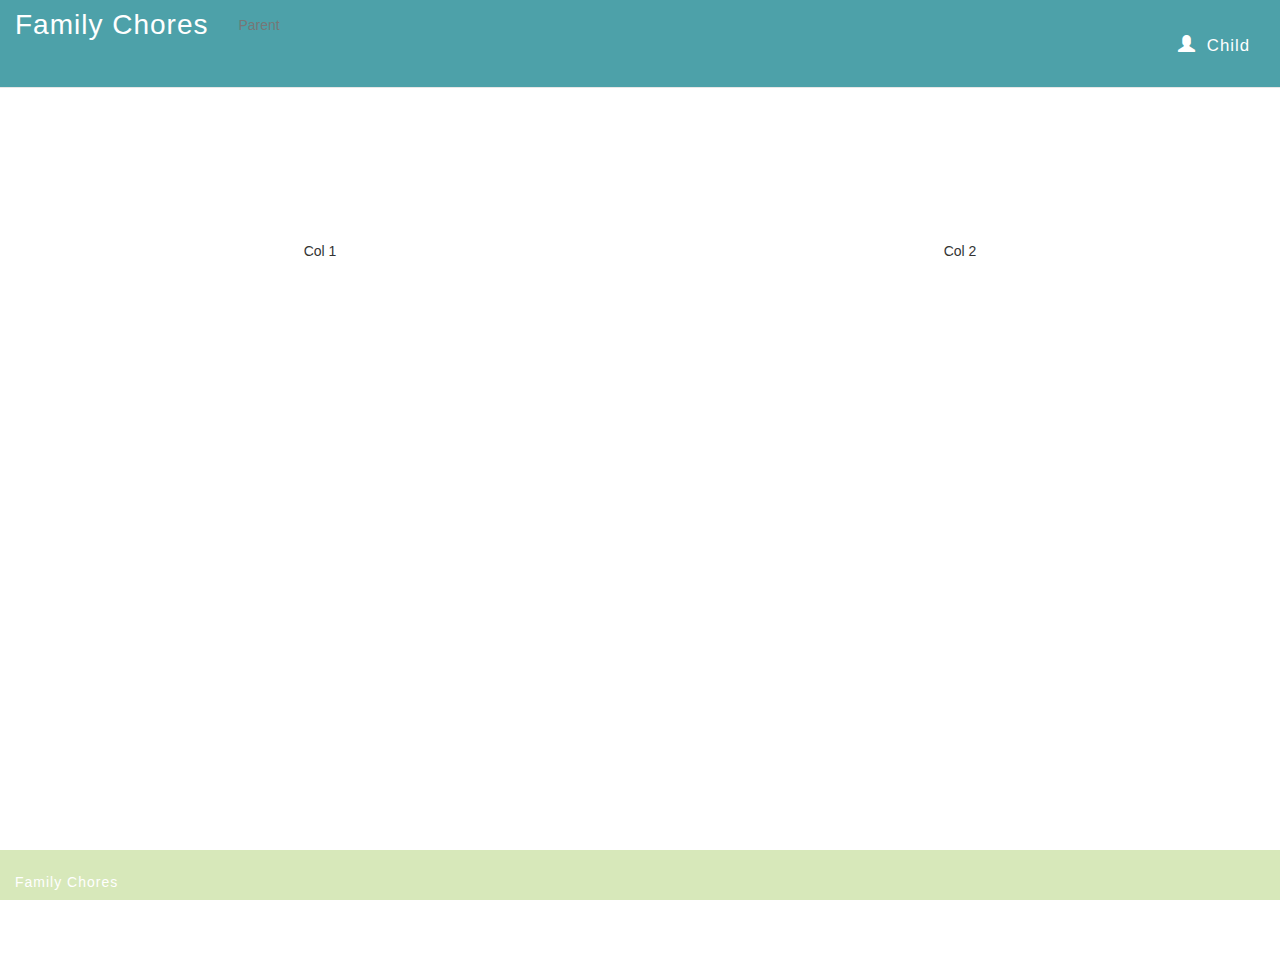
==== childview.html @ 4132a0e5 "Put in footer and prepared layout" ====
<!DOCTYPE html>
<html lang="en">
<head>
  <title>Family Chores</title>
  <meta charset="utf-8">
  <meta name="viewport" content="width=device-width, initial-scale=1">
  <link rel="stylesheet" href="https://maxcdn.bootstrapcdn.com/bootstrap/3.4.1/css/bootstrap.min.css">
  <script src="https://ajax.googleapis.com/ajax/libs/jquery/3.6.0/jquery.min.js"></script>
  <script src="https://maxcdn.bootstrapcdn.com/bootstrap/3.4.1/js/bootstrap.min.js"></script>

  <link rel="stylesheet" href="css/site.css">
  <link rel="stylesheet" href="css/normalize.css">
</head>

<body class="bodyFlex">

  <!-- Nav -->
  <nav class="navbar navbar-default navbar-static-top">
    <span class="navbar-brand navbar-custom ">Family Chores</span>
    
    <div class="container-fluid">  
      <div class="navbar-header">
        <button
          type="button"
          class="navbar-toggle"
          data-toggle="collapse"
          data-target="#myNavbar"
        >
          <span class="icon-bar"></span>
          <span class="icon-bar"></span>
          <span class="icon-bar"></span>
        </button>
      </div>

      <div class="collapse navbar-collapse back-color-nav" id="myNavbar">
        <ul class="nav navbar-nav">
          <li><a class="color-white" href="#">Parent</a></li>
        </ul>
        <ul class="nav navbar-nav navbar-right">
          <li>
            <a href="#"
              ><span class="glyphicon glyphicon-user"></span> Child</a
            >
          </li>
        </ul>
      </div>

    </div>
  </nav>


  <!-- Content -->
  <div class="box">
    <div class="container-fluid text-center">
      <div class="row content">

        <!-- Col 1 -->
        <div class="col-sm-6">
          Col 1
        </div>

        <!-- Col 2 -->
        <div class="col-sm-6">
          Col 2
        </div>

      </div>
    </div>
  </div>

    <!-- Footer -->
    <footer class="container-fluid fullWidth footer fixed-bottom">
      <h5>Family Chores</h5>
      <p>
        Family Chores is a tool that helps families manage and communicate
        chores in a fun way.
      </p>
      <div class="line">
        <span class="glyphicon glyphicon-envelope"></span>
        <p>XXX@familychores.com</p>
      </div>
    </footer>

<script src="js/main.js"></script>
</body>
</html>
---- css/site.css ----
/* Vairables for colors in site */
    :root {
      --navColor: #4DA1A9;
      --footerColor: #D7E8BA;
      --titleColor: #FFA630;
    }

    .bodyFlex{
      min-height: 100%;
      width: 100%;
      display: flex;
      flex-direction: column;
      justify-content: space-between;
    }
    
    /* Remove the navbar's default margin-bottom and rounded borders */ 
    .navbar {
      margin-bottom: 0;
      border-radius: 0;
      background-color: var(--navColor); 
    }
    
    /* Set height of the grid so .sidenav can be 100% (adjust as needed) */
    .row.content {height: 450px;}
    
    /* Set gray background color and 100% height */
    .sidenav {
      padding-top: 20px;
      background-color: #f1f1f1;
      height: 100%;
    }
    
    /* Set black background color, white text and some padding */
    footer {
      background-color: var(--footerColor);
      color: white;
      padding: 15px;
    }
    
    .modal-header {
      background-color: #555 !important;
      color: white  !important;
      padding: 15px;
    }

    /* On small screens, set height to 'auto' for sidenav and grid */
    @media screen and (max-width: 767px) {
      .sidenav {
        height: auto;
        padding: 15px;
      }
      .row.content {height:auto;} 
    }



    /* Full-width input fields */
input[type=text], input[type=password] {
  width: 100%;
  padding: 12px 20px;
  margin: 8px 0;
  display: inline-block;
  border: 1px solid #ccc;
  box-sizing: border-box;
}

/* Set a style for all buttons */

.container {
  padding: 16px;
}

/* Modal Content/Box */
.modal-content {
  background-color: #fefefe;
  margin: 5% auto 15% auto; /* 5% from the top, 15% from the bottom and centered */
  border: 1px solid #888;
  width: 80%; /* Could be more or less, depending on screen size */
}

.close
{
  color: white  !important;
  opacity: 1;
}

html, body {
  height: 100%;
  margin: 0;  
}

h1, h2, h3, h4, h5, h6 {
  font-weight: 300;
  letter-spacing: 1px;
}

.container {
  min-height: 92%;
  padding: 0;
}

/* Navbar */ 

.navbar-brand {
  color: white !important; 
  font-weight: 300;
  letter-spacing: 1px;
  font-size: 2em; 
}

.navbar-right a{
  color: white !important; 
  font-weight: 300;
  letter-spacing: 1px;
  font-size: 1.2em; 
  margin: 15px; 
}

.navbar-right span {
  margin: 5px;
}

/* Introduction index.html */ 
.introduction{
  display: flex;
  flex-direction: column;
  align-items: center;
  padding: 10px;
}

.introduction p {
  font-size: 1.5em; 
  color: var(--titleColor); 
  font-weight: 300;
  margin-bottom: 50px; 
}

.introduction h2{
  font-size: 4em;
  font-weight: 400; 
  margin: 10px 0; 
}

.introduction p {
  font-size: 1.5em; 
  color: var(--titleColor); 
  font-weight: 300;
  margin-bottom: 50px; 
}

.introduction a {
}
.introduction a:first-of-type {
  background-color: var(--navColor); 
}

.introduction a:last-of-type {
  color: black; 
}

/* Form login */ 
.login_form {
  display: flex;
  flex-direction: column;
  align-items: center;
}

.login_form h2 {
  margin-bottom: 35px;
  margin-top: 0px;;
}

form {
  min-width: 25%;
  max-width: 300px;
}

#floatingInput {
  margin: 0; 
  border-left: none; 
}

#floatingPassword {
  margin: 0; 
  border-left: none; 
}

.input-group {
  margin: 20px 0; 
}

.input-group-addon {
  background-color: white; 
  color: var(--navColor) ;
}

.form_button {
  position: relative;
  top: 28%; 
  background-color: var(--navColor); 
  width: 25%; 
}

footer {
  height: 50px; 
  margin-top: -50px; 
}

/* Parent view */ 
.family_score_container {
  width: 100%; 
  display: flex;
  flex-direction: row;
  flex-wrap: wrap;
  justify-content: space-around;
}

.family_score_container h2 {
  text-align: left;
  color: var(--titleColor); 
  order: 1; 
  width: 100%
}

.family_score_container h3 {
  text-align: left;
  width: 50%; 
  order: 2; 
  align-self: flex-start;
}

.family_score_container button {
  text-align: right;
  width: 50%; 
  order: 2; 
  align-self: flex-end;
  margin-bottom: 10px; 
  color: black; 
}
.family_score_container ul {
  order: 3; 
  width: 100%; 
}

.family_score_list li {
  background-color: var(--footerColor);
  margin: 10px 0; 
  min-height: 50px;
  text-align: left;
  color: black; 
  font-size: 1.2em; 
}

#goalModal .modal-header{
  background-color: var(--navColor) !important; 
}

#goalModal .modal-body label{
  text-align: left;
  width: 100%; 
  font-size: 1.2em; 
  letter-spacing: 1px;
  font-weight: 300;
  margin: 10px 0; 
}


/* Make the button round **/
.roundButton{
  border-radius: 30px;
}

/* Set full width **/
.fullWidth{
  width: 100%;
  margin-top: 5px;
}

.choresTableHeader
{
  background-color: var(--footerColor);
}

.leftAlign
{
  text-align: left;
}


/* To Accept List*/
.toAcceptContainer {
  width: 100%; 
  display: flex;
  flex-direction: column;
  align-items: flex-start;
  justify-content: space-around;
}

.toAcceptContainer li {
  background-color: var(--footerColor);
  margin: 10px 0; 
  min-height: 50px;
  text-align: left;
  color: black; 
  font-size: 1.2em; 

  list-style-type: none;
  
  display: flex;
  flex-direction: column;
  align-items: flex-start;
  justify-content: space-between;

  border-radius: 5px;
  padding: 10px;
}

.toAcceptContainer ul {
  padding: 0;
  width: 100%; 
}

.acceptIcons{
  width: 50%;
  display: flex;
  flex-direction: row;
  align-items: center;
  justify-content: flex-end;
}

.dot{
  height: 30px;
  width: 30px;
  background-color: white;
  border-radius: 50%;
  margin-right: 15px;

  display: flex;
  flex-direction: row;
  align-items: center;
  justify-content: center;

  color: var(--navColor);
  cursor: pointer;
}

.iconButton, .iconButton:hover, .iconButton:active, .iconButton:visited {
  background: var(--footerColor) !important;
  color: black !important;
  border: none !important;
  -webkit-box-shadow: none;
  box-shadow: none
}

.listItemRow{
  width: 100%;
  display: flex;
  flex-direction: row;
  align-items: center;
  justify-content: space-between;
}

.listItemContent{
  background: white;
  width: 100%;
  border-radius: 5px;
  padding: 5px;
  margin-top: 5px;
}
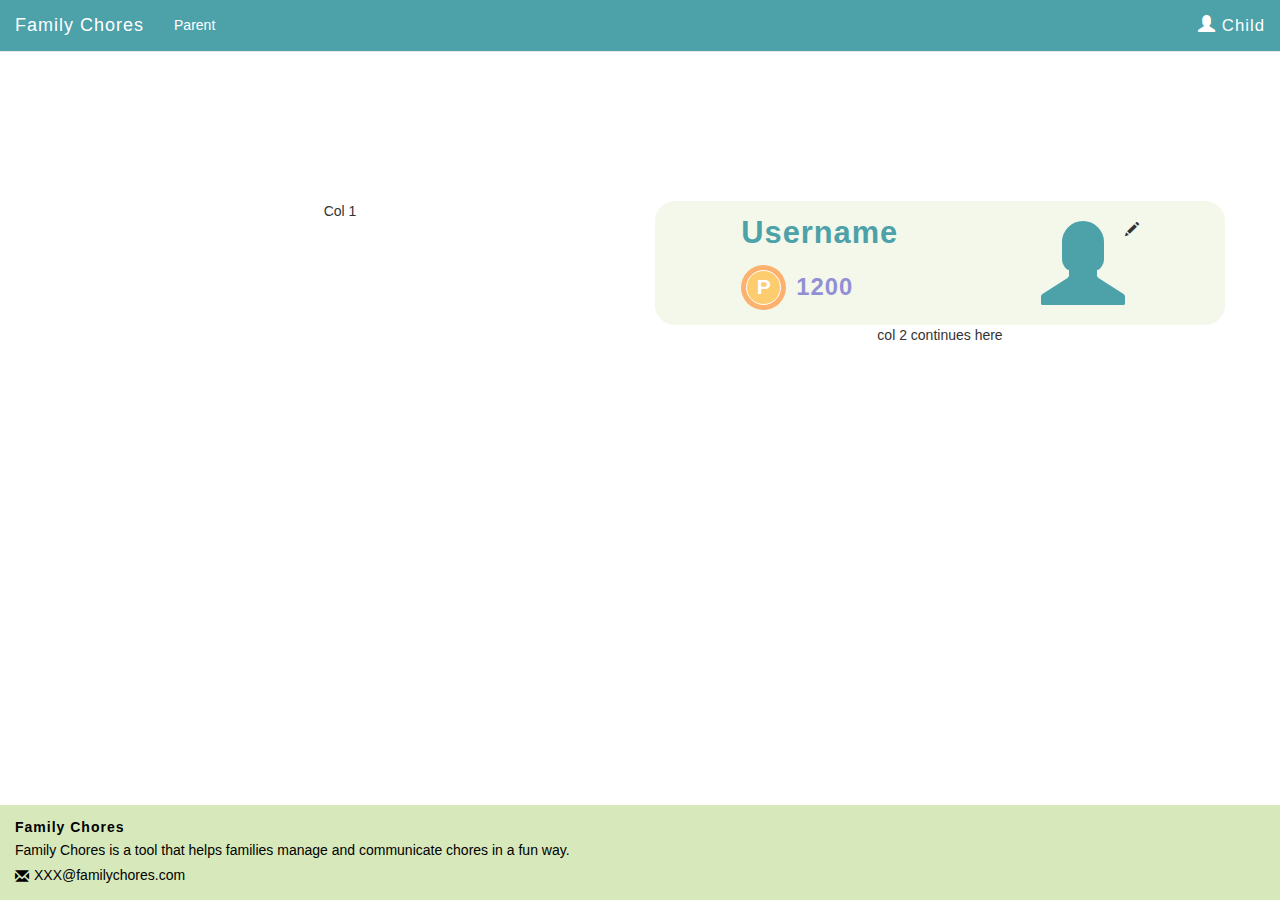
==== commit 2cb08ef4: "Made profile/score component and fixed links from and to parent and child" ====
--- a/childview.html
+++ b/childview.html
@@ -34,7 +34,7 @@
 
       <div class="collapse navbar-collapse back-color-nav" id="myNavbar">
         <ul class="nav navbar-nav">
-          <li><a class="color-white" href="#">Parent</a></li>
+          <li><a class="color-white" href="./parentview.html">Parent</a></li>
         </ul>
         <ul class="nav navbar-nav navbar-right">
           <li>
@@ -61,7 +61,30 @@
 
         <!-- Col 2 -->
         <div class="col-sm-6">
-          Col 2
+          
+          <!-- profile box -->
+          <div class="profileBox">
+            <div class="profileText">
+              <h1>Username</h1>
+              <!-- Coin -->
+              <div class="scoreLine">
+                <div class="coinLayer1">
+                  <div class="coinLayer2">
+                  <p class="coinText">P</p>
+                  </div>
+                </div>
+  
+                <h2 id="childScore">points</h2>
+              </div>
+            </div>
+            <div class="editBox">
+              <span class="glyphicon glyphicon-user profileBoxIcon"></span>
+              <span class="glyphicon glyphicon-pencil"></span>
+            </div>
+          </div>
+
+          col 2 continues here
+        
         </div>
 
       </div>
--- a/css/site.css
+++ b/css/site.css
@@ -1,18 +1,31 @@
     /* Vairables for colors in site */
     :root {
       --navColor: #4DA1A9;
+      --lightNavColor: rgba(215, 232, 186, 0.3);
+
       --footerColor: #D7E8BA;
+      
       --titleColor: #FFA630;
+
+      --childGoalColor: rgba(187, 186, 232, 0.7);
+      --progressBarColor: rgba(146, 144, 213, 1);
     }
 
     .bodyFlex{
-      min-height: 100%;
       width: 100%;
       display: flex;
       flex-direction: column;
       justify-content: space-between;
     }
-    
+
+    .box{
+      margin: 40px;
+    }
+    
+    .lightBackground{
+      background: var(--lightNavColor);
+    }
+
     /* Remove the navbar's default margin-bottom and rounded borders */ 
     .navbar {
       margin-bottom: 0;
@@ -33,8 +46,35 @@
     /* Set black background color, white text and some padding */
     footer {
       background-color: var(--footerColor);
-      color: white;
+      color: black;
       padding: 15px;
+    }
+
+    footer h5{
+      font-weight: bold;
+      margin: 0;
+ 
+    }
+
+    footer p{
+      margin-top: 5px;
+      margin-bottom: 5px;
+    }
+
+    footer .line{
+      display: flex;
+      flex-direction: row;
+      justify-content: flex-start;
+      align-items: center;
+    }
+    
+    .line p{
+      margin: 0;
+      padding: 0;
+    }
+
+    footer span{
+      padding-right: 5px;
     }
     
     .modal-header {
@@ -53,8 +93,7 @@
     }
 
 
-
-    /* Full-width input fields */
+/* Full-width input fields */
 input[type=text], input[type=password] {
   width: 100%;
   padding: 12px 20px;
@@ -100,12 +139,11 @@
 }
 
 /* Navbar */ 
-
 .navbar-brand {
   color: white !important; 
   font-weight: 300;
   letter-spacing: 1px;
-  font-size: 2em; 
+  /* font-size: 2em;  */
 }
 
 .navbar-right a{
@@ -113,52 +151,60 @@
   font-weight: 300;
   letter-spacing: 1px;
   font-size: 1.2em; 
-  margin: 15px; 
+  /* margin: 15px;  */
 }
 
 .navbar-right span {
-  margin: 5px;
+  /* margin: 5px; */
+}
+
+.color-white{
+  color: white !important;
+}
+.back-color-nav{
+  background: var(--navColor) !important;
 }
 
 /* Introduction index.html */ 
 .introduction{
+  height: 100%;
   display: flex;
   flex-direction: column;
   align-items: center;
-  padding: 10px;
+  justify-content: center;
+}
+
+.introduction h2{
+  font-size: 6em;
+  font-weight: 400; 
+  margin: 10px 0;
+  color: var(--navColor); 
 }
 
 .introduction p {
-  font-size: 1.5em; 
+  font-size: 2.7em; 
   color: var(--titleColor); 
   font-weight: 300;
-  margin-bottom: 50px; 
-}
-
-.introduction h2{
-  font-size: 4em;
-  font-weight: 400; 
-  margin: 10px 0; 
-}
-
-.introduction p {
-  font-size: 1.5em; 
-  color: var(--titleColor); 
-  font-weight: 300;
-  margin-bottom: 50px; 
-}
-
-.introduction a {
-}
-.introduction a:first-of-type {
+  margin-bottom: 70px; 
+}
+
+/* .introduction a:first-of-type {
   background-color: var(--navColor); 
-}
+} */
 
 .introduction a:last-of-type {
-  color: black; 
+  color: black;
 }
 
 /* Form login */ 
+.login{
+  display: flex;
+  flex-direction: center;
+  justify-content: center;
+  align-items: center;
+  padding-bottom: 10%;
+}
+
 .login_form {
   display: flex;
   flex-direction: column;
@@ -167,12 +213,6 @@
 
 .login_form h2 {
   margin-bottom: 35px;
-  margin-top: 0px;;
-}
-
-form {
-  min-width: 25%;
-  max-width: 300px;
 }
 
 #floatingInput {
@@ -194,17 +234,6 @@
   color: var(--navColor) ;
 }
 
-.form_button {
-  position: relative;
-  top: 28%; 
-  background-color: var(--navColor); 
-  width: 25%; 
-}
-
-footer {
-  height: 50px; 
-  margin-top: -50px; 
-}
 
 /* Parent view */ 
 .family_score_container {
@@ -268,6 +297,14 @@
 /* Make the button round **/
 .roundButton{
   border-radius: 30px;
+  color: white;
+  background: var(--navColor);
+  width: 12%; 
+  min-width: 200px;
+  padding: 10px;
+  margin-top: 10px;
+  margin-bottom: 10px;
+  border: none;
 }
 
 /* Set full width **/
@@ -367,3 +404,91 @@
   padding: 5px;
   margin-top: 5px;
 }
+
+
+/* ChildView */
+.profileBox{
+  background: var(--lightNavColor);
+  border-radius: 20px;
+  padding: 15px;
+
+  display: flex;
+  flex-direction: row;
+  align-items: center;
+  justify-content: space-around;
+}
+
+.profileBox h1{
+  color: var(--navColor);
+  font-weight: bold;
+  font-size: 2.2em;
+  margin-bottom: 15px;
+  margin-top: 0;
+}
+
+.profileBox h2{
+  color: var(--progressBarColor);
+  font-weight: bold;
+  font-size: 1.7em;
+  margin: 0;
+}
+
+/* Large Coin */
+.coinLayer1{
+  height: 45px;
+  width: 45px;
+  background-color: #FCB26E;
+  border-radius: 50%;
+
+  display: flex;
+  flex-direction: row;
+  align-items: center;
+  justify-content: center;
+
+  margin-right: 10px;
+}
+.coinLayer2{
+  height: 35px;
+  width: 35px;
+  background-color: #FCCC6E;
+  
+  border: solid white 1px;
+  border-radius: 50%;
+
+  display: flex;
+  flex-direction: row;
+  align-items: center;
+  justify-content: center;
+}
+
+.coinText{
+  color: white;
+  font-weight: bold;
+  font-size: 1.5em;
+  margin: 0;
+}
+
+.profileText{
+  display: flex;
+  flex-direction: column;
+  align-items: flex-start;
+  justify-content: flex-start;
+}
+
+.scoreLine{
+  display: flex;
+  flex-direction: row;
+  align-items: center;
+}
+
+.profileBoxIcon{
+  font-size: 6em;
+  color: var(--navColor)
+}
+
+.editBox{
+  display: flex;
+  flex-direction: row;
+  align-items: flex-start;
+  justify-content: flex-start;
+}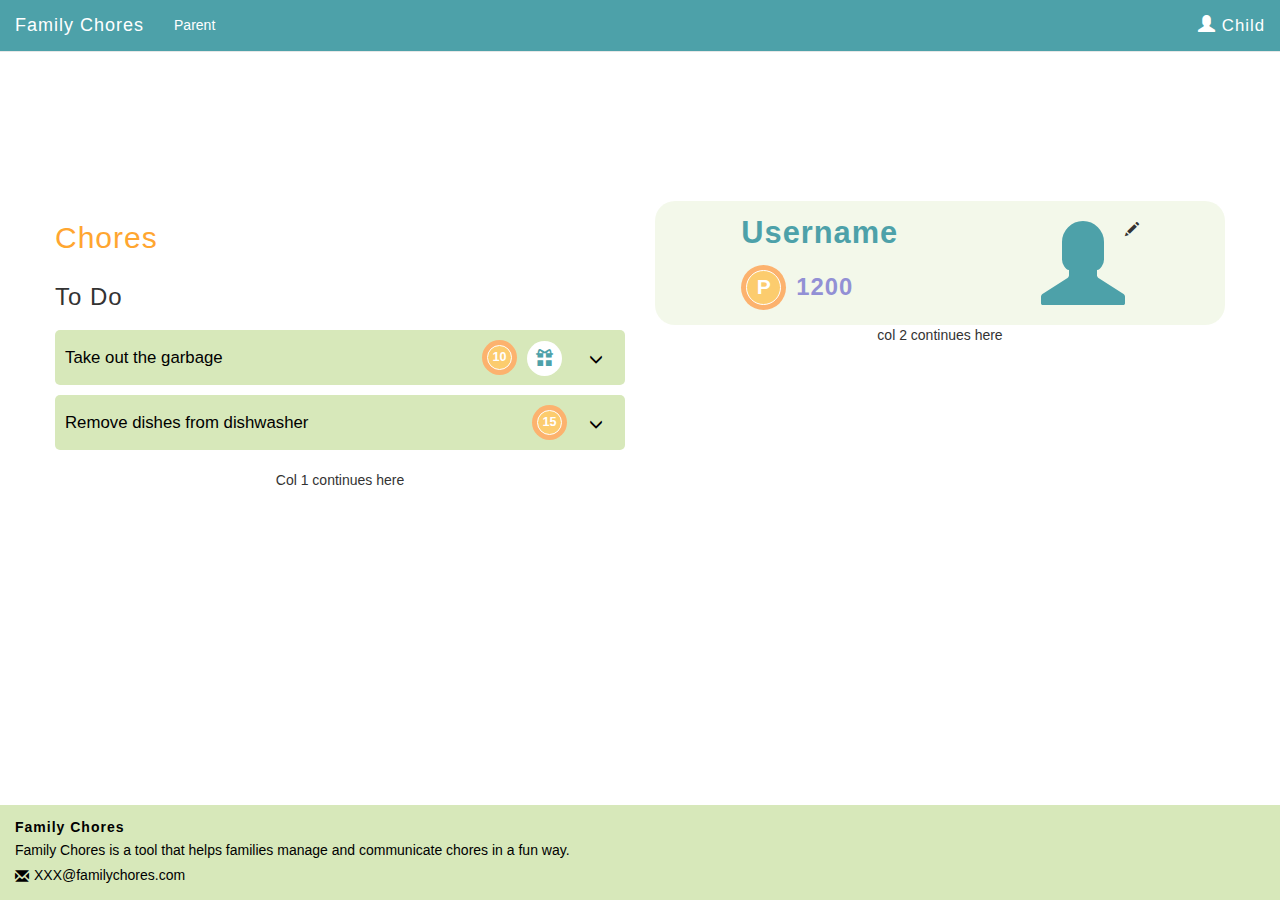
==== commit bb5d39ba: "Started childview todo list" ====
--- a/childview.html
+++ b/childview.html
@@ -56,7 +56,19 @@
 
         <!-- Col 1 -->
         <div class="col-sm-6">
-          Col 1
+          
+          <div class="childContainer">
+            <h2>Chores</h2>
+            <h3>To Do</h3>
+            <div class="toAcceptContainer">
+              <ul id="childToDoList">
+                <!-- generating data in main          -->
+              </ul> 
+            </div> 
+          </div>
+          
+          
+          Col 1 continues here
         </div>
 
         <!-- Col 2 -->
--- a/css/site.css
+++ b/css/site.css
@@ -53,7 +53,7 @@
     footer h5{
       font-weight: bold;
       margin: 0;
- 
+
     }
 
     footer p{
@@ -232,6 +232,12 @@
 .input-group-addon {
   background-color: white; 
   color: var(--navColor) ;
+}
+
+/* Mandatory feedback */ 
+
+.mandatory {
+  color: red; 
 }
 
 
@@ -366,8 +372,8 @@
 }
 
 .dot{
-  height: 30px;
-  width: 30px;
+  height: 35px;
+  width: 35px;
   background-color: white;
   border-radius: 50%;
   margin-right: 15px;
@@ -466,6 +472,7 @@
   font-weight: bold;
   font-size: 1.5em;
   margin: 0;
+  padding: 0;
 }
 
 .profileText{
@@ -491,4 +498,37 @@
   flex-direction: row;
   align-items: flex-start;
   justify-content: flex-start;
-}+}
+
+.childContainer {
+  display: flex;
+  flex-direction: column;
+  align-items: flex-start;
+}
+
+.childContainer h2{
+  color: var(--titleColor);
+
+}
+
+.listItemRow .coinLayer1{
+  height: 35px;
+  width: 35px;
+}
+
+.listItemRow .coinLayer2{
+  height: 25px;
+  width: 25px;
+  font-size: 0.5em;
+}
+.childContainer .dot{
+  cursor: auto;
+}
+
+/* Table chores parentview */
+#tblChores tr td:last-of-type span {
+  color: var(--navColor); 
+  float: right; 
+  cursor: pointer;
+  line-height: 1.42857143;
+}  
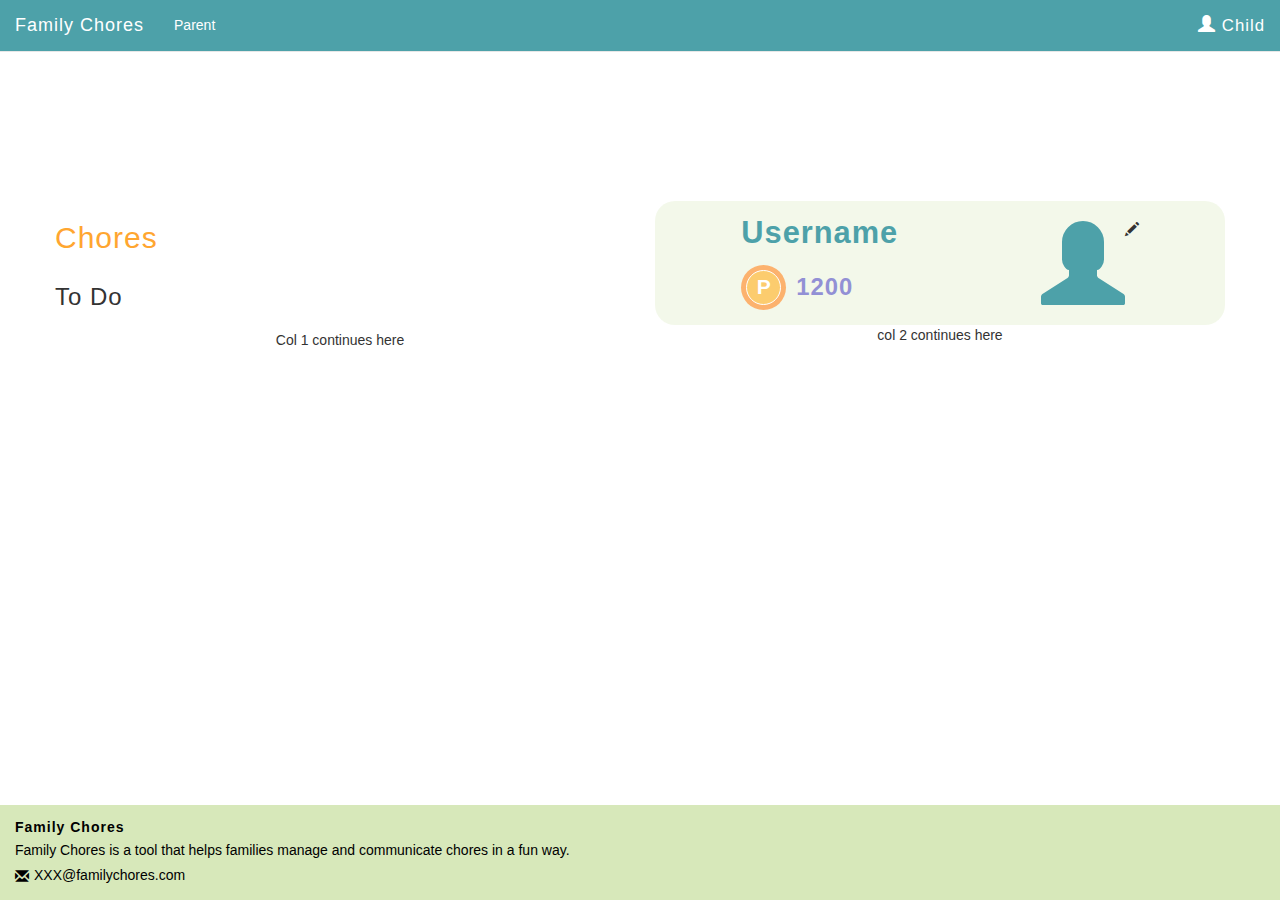
==== commit 5581bb8f: "Implemented session storage for todo lists" ====
--- a/childview.html
+++ b/childview.html
@@ -116,6 +116,6 @@
       </div>
     </footer>
 
-<script src="js/main.js"></script>
+<script src="js/childview.js"></script>
 </body>
 </html>--- a/css/site.css
+++ b/css/site.css
@@ -313,6 +313,13 @@
   border: none;
 }
 
+.smallRoundButton{
+  border-radius: 30px;
+  color: white;
+  background: var(--navColor);
+  border: none;
+}
+
 /* Set full width **/
 .fullWidth{
   width: 100%;
@@ -525,6 +532,19 @@
   cursor: auto;
 }
 
+.cardButtons {
+  display: flex;
+  flex-direction: column;
+  justify-content: flex-end;
+  align-items: flex-end;
+}
+
+.cardSections{
+  display: flex;
+  flex-direction: column;
+  justify-content: space-between;
+}
+
 /* Table chores parentview */
 #tblChores tr td:last-of-type span {
   color: var(--navColor); 
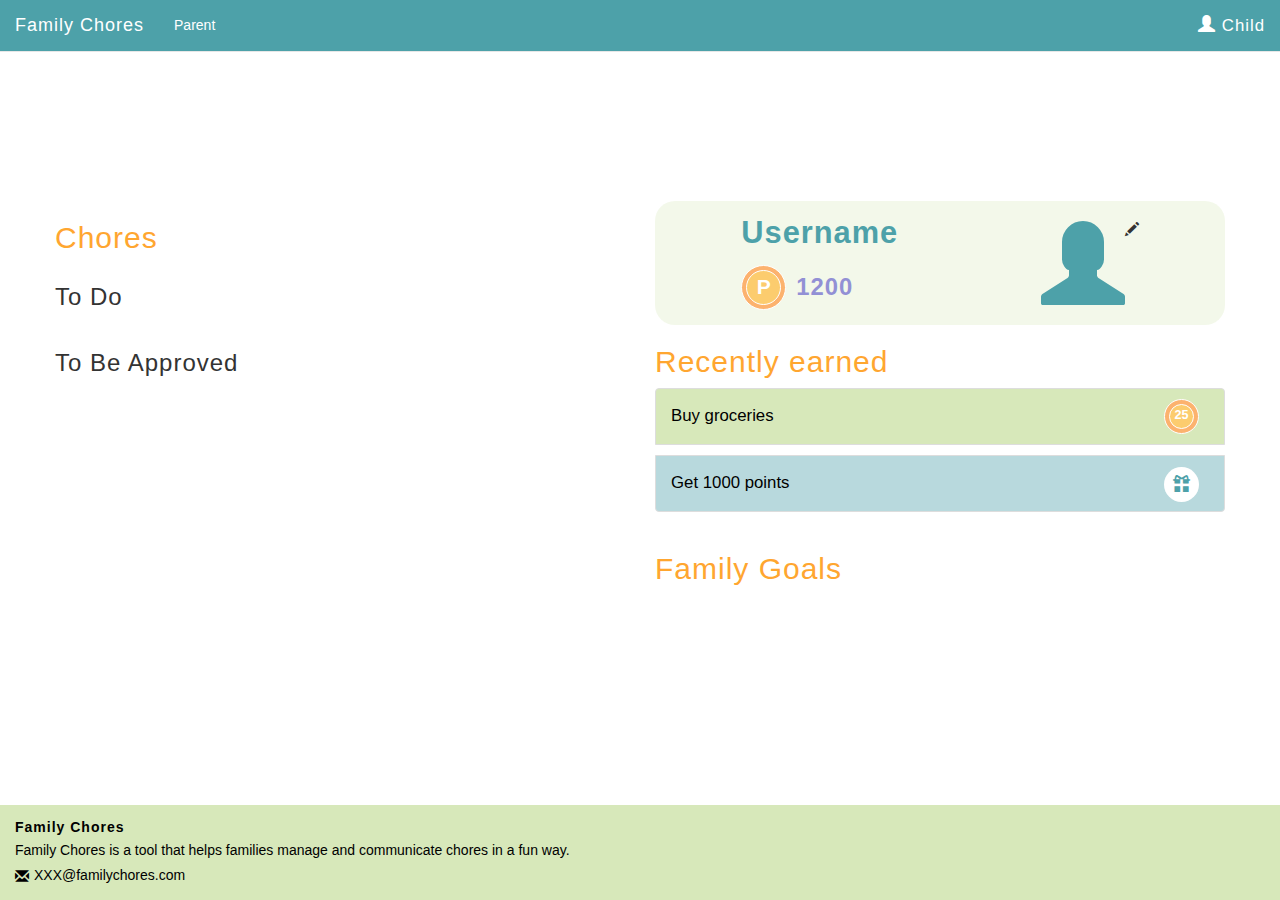
==== commit d8835db8: "Added family goal list to childview and goal functionality" ====
--- a/childview.html
+++ b/childview.html
@@ -62,13 +62,17 @@
             <h3>To Do</h3>
             <div class="toAcceptContainer">
               <ul id="childToDoList">
-                <!-- generating data in main          -->
+                <!-- generating data          -->
+              </ul> 
+            </div> 
+
+            <h3>To Be Approved</h3>
+            <div class="toAcceptContainer">
+              <ul id="childToBeApprovedList">
+                <!-- generating data         -->
               </ul> 
             </div> 
           </div>
-          
-          
-          Col 1 continues here
         </div>
 
         <!-- Col 2 -->
@@ -95,7 +99,24 @@
             </div>
           </div>
 
-          col 2 continues here
+          <div class="childEarned_container">
+            <h2 class="orange-header">Recently earned</h2>
+              <ul class="list-group family_score_list">
+                <li class="list-group-item listItemRow">Buy groceries <div class="coinLayer1"> <div class="coinLayer2"> <p class="coinText">25</p> </div> </div></li>
+                <li class="list-group-item listItemRow" style="background: rgba(77, 161, 169, 0.4)">Get 1000 points <span class="glyphicon glyphicon-gift dot"></span></li>
+              </ul>
+          </div>
+
+
+          <div class="childContainer">
+            <h2>Family Goals</h2>
+    
+            <div class="toAcceptContainer">           
+              <ul id="childFamilyGoals" class="goal">
+                    <!-- generates to goal items here -->
+              </ul>
+            </div>
+          </div>
         
         </div>
 
--- a/css/site.css
+++ b/css/site.css
@@ -7,8 +7,10 @@
       
       --titleColor: #FFA630;
 
-      --childGoalColor: rgba(187, 186, 232, 0.7);
+      --acceptColor: rgba(187, 186, 232, 0.7);
       --progressBarColor: rgba(146, 144, 213, 1);
+
+      --goalColor: rgba(77, 161, 169, 0.4);
     }
 
     .bodyFlex{
@@ -165,6 +167,10 @@
   background: var(--navColor) !important;
 }
 
+.orange-header {
+  color: var(--titleColor); 
+}
+
 /* Introduction index.html */ 
 .introduction{
   height: 100%;
@@ -247,34 +253,7 @@
   display: flex;
   flex-direction: row;
   flex-wrap: wrap;
-  justify-content: space-around;
-}
-
-.family_score_container h2 {
-  text-align: left;
-  color: var(--titleColor); 
-  order: 1; 
-  width: 100%
-}
-
-.family_score_container h3 {
-  text-align: left;
-  width: 50%; 
-  order: 2; 
-  align-self: flex-start;
-}
-
-.family_score_container button {
-  text-align: right;
-  width: 50%; 
-  order: 2; 
-  align-self: flex-end;
-  margin-bottom: 10px; 
-  color: black; 
-}
-.family_score_container ul {
-  order: 3; 
-  width: 100%; 
+  justify-content: space-between;
 }
 
 .family_score_list li {
@@ -284,6 +263,32 @@
   text-align: left;
   color: black; 
   font-size: 1.2em; 
+}
+
+.family_score_container h2 {
+  text-align: left;
+  color: var(--titleColor); 
+  width: 100%;
+  /* order: 1;  */
+}
+
+.family_score_container h3 {
+  text-align: left;
+  width: 50%; 
+  align-self: flex-start;
+  /* order: 2;  */
+}
+
+.family_score_container button {
+  text-align: right;
+  /* width: 50%;  */
+  align-self: flex-end;
+  color: black; 
+  /* order: 2;  */
+}
+
+.goal li{
+  background-color: var(--goalColor) !important;
 }
 
 #goalModal .modal-header{
@@ -318,6 +323,7 @@
   color: white;
   background: var(--navColor);
   border: none;
+  padding: 7px;
 }
 
 /* Set full width **/
@@ -347,7 +353,7 @@
 }
 
 .toAcceptContainer li {
-  background-color: var(--footerColor);
+  background-color: var(--footerColor); 
   margin: 10px 0; 
   min-height: 50px;
   text-align: left;
@@ -395,7 +401,7 @@
 }
 
 .iconButton, .iconButton:hover, .iconButton:active, .iconButton:visited {
-  background: var(--footerColor) !important;
+  background: none !important;
   color: black !important;
   border: none !important;
   -webkit-box-shadow: none;
@@ -451,6 +457,7 @@
   height: 45px;
   width: 45px;
   background-color: #FCB26E;
+  border: solid white 1px;
   border-radius: 50%;
 
   display: flex;
@@ -545,6 +552,23 @@
   justify-content: space-between;
 }
 
+/* recently earned childview */ 
+
+.childEarned_container li{
+  display: flex;
+  flex-direction: row;
+  justify-content: space-between;
+  align-items: center;
+}
+
+.childEarned_container .dot {
+  margin-right: 10px;
+}
+
+.childEarned_container h2{
+  text-align: left;
+}
+
 /* Table chores parentview */
 #tblChores tr td:last-of-type span {
   color: var(--navColor); 
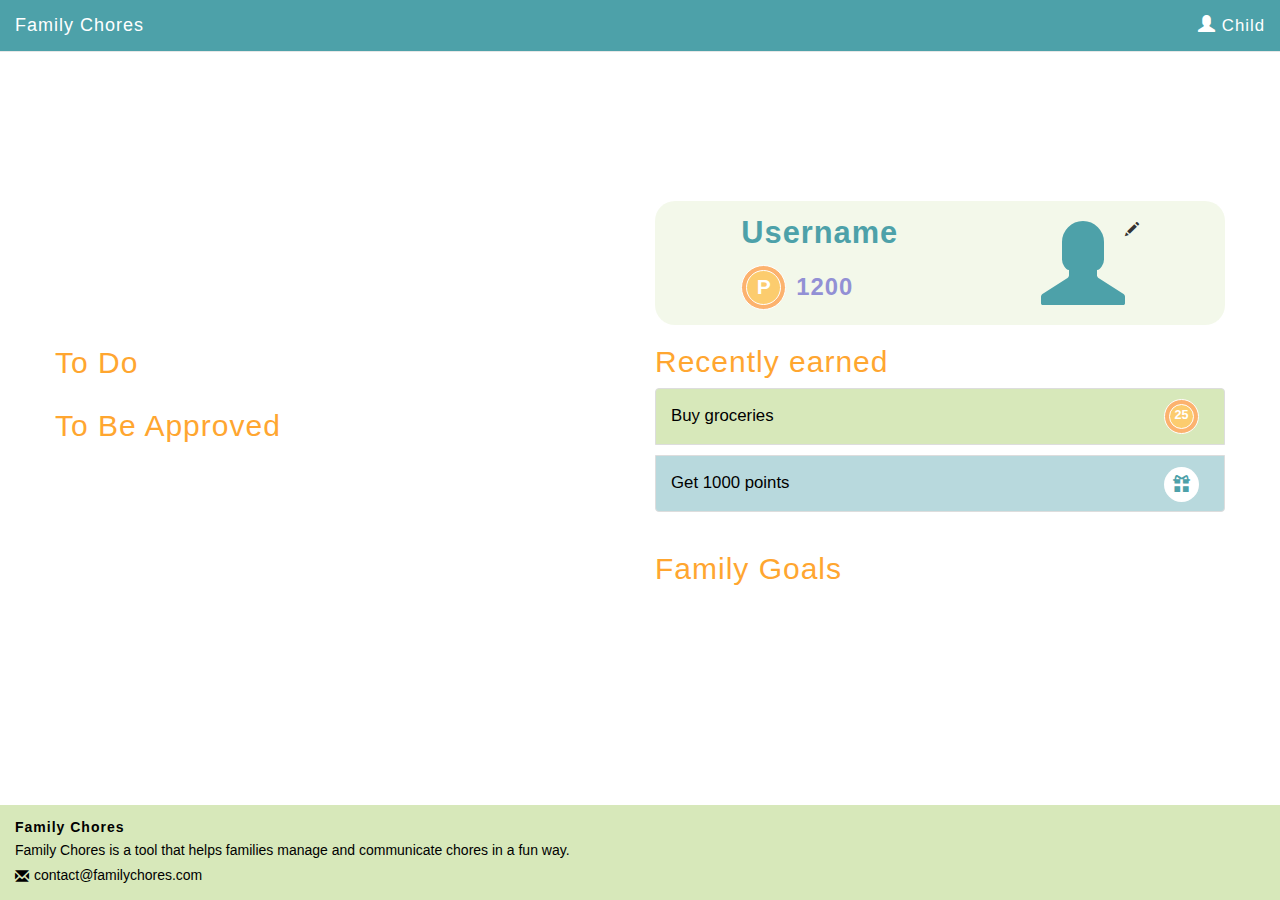
==== commit 176db3d0: "removed parent link in childview navbar" ====
--- a/childview.html
+++ b/childview.html
@@ -34,7 +34,7 @@
 
       <div class="collapse navbar-collapse back-color-nav" id="myNavbar">
         <ul class="nav navbar-nav">
-          <li><a class="color-white" href="./parentview.html">Parent</a></li>
+        
         </ul>
         <ul class="nav navbar-nav navbar-right">
           <li>
@@ -56,17 +56,19 @@
 
         <!-- Col 1 -->
         <div class="col-sm-6">
+
+          <!-- game box -->
+          <a href="game.html"><div class="gameBox"></div></a>
           
           <div class="childContainer">
-            <h2>Chores</h2>
-            <h3>To Do</h3>
+            <h2 style="margin-bottom: 0;">To Do</h2>
             <div class="toAcceptContainer">
               <ul id="childToDoList">
                 <!-- generating data          -->
               </ul> 
             </div> 
 
-            <h3>To Be Approved</h3>
+            <h2>To Be Approved</h2>
             <div class="toAcceptContainer">
               <ul id="childToBeApprovedList">
                 <!-- generating data         -->
@@ -133,7 +135,7 @@
       </p>
       <div class="line">
         <span class="glyphicon glyphicon-envelope"></span>
-        <p>XXX@familychores.com</p>
+        <p>contact@familychores.com</p>
       </div>
     </footer>
 
--- a/css/site.css
+++ b/css/site.css
@@ -1,130 +1,37 @@
-    /* Vairables for colors in site */
-    :root {
-      --navColor: #4DA1A9;
-      --lightNavColor: rgba(215, 232, 186, 0.3);
-
-      --footerColor: #D7E8BA;
-      
-      --titleColor: #FFA630;
-
-      --acceptColor: rgba(187, 186, 232, 0.7);
-      --progressBarColor: rgba(146, 144, 213, 1);
-
-      --goalColor: rgba(77, 161, 169, 0.4);
-    }
-
-    .bodyFlex{
-      width: 100%;
-      display: flex;
-      flex-direction: column;
-      justify-content: space-between;
-    }
-
-    .box{
-      margin: 40px;
-    }
-    
-    .lightBackground{
-      background: var(--lightNavColor);
-    }
-
-    /* Remove the navbar's default margin-bottom and rounded borders */ 
-    .navbar {
-      margin-bottom: 0;
-      border-radius: 0;
-      background-color: var(--navColor); 
-    }
-    
-    /* Set height of the grid so .sidenav can be 100% (adjust as needed) */
-    .row.content {height: 450px;}
-    
-    /* Set gray background color and 100% height */
-    .sidenav {
-      padding-top: 20px;
-      background-color: #f1f1f1;
-      height: 100%;
-    }
-    
-    /* Set black background color, white text and some padding */
-    footer {
-      background-color: var(--footerColor);
-      color: black;
-      padding: 15px;
-    }
-
-    footer h5{
-      font-weight: bold;
-      margin: 0;
-
-    }
-
-    footer p{
-      margin-top: 5px;
-      margin-bottom: 5px;
-    }
-
-    footer .line{
-      display: flex;
-      flex-direction: row;
-      justify-content: flex-start;
-      align-items: center;
-    }
-    
-    .line p{
-      margin: 0;
-      padding: 0;
-    }
-
-    footer span{
-      padding-right: 5px;
-    }
-    
-    .modal-header {
-      background-color: #555 !important;
-      color: white  !important;
-      padding: 15px;
-    }
-
-    /* On small screens, set height to 'auto' for sidenav and grid */
-    @media screen and (max-width: 767px) {
-      .sidenav {
-        height: auto;
-        padding: 15px;
-      }
-      .row.content {height:auto;} 
-    }
-
-
-/* Full-width input fields */
-input[type=text], input[type=password] {
-  width: 100%;
-  padding: 12px 20px;
-  margin: 8px 0;
-  display: inline-block;
-  border: 1px solid #ccc;
-  box-sizing: border-box;
-}
-
-/* Set a style for all buttons */
-
-.container {
-  padding: 16px;
-}
-
-/* Modal Content/Box */
-.modal-content {
-  background-color: #fefefe;
-  margin: 5% auto 15% auto; /* 5% from the top, 15% from the bottom and centered */
-  border: 1px solid #888;
-  width: 80%; /* Could be more or less, depending on screen size */
-}
-
-.close
-{
-  color: white  !important;
+/* Vairables for colors in site */
+:root {
+  --navColor: #4DA1A9;
+  --lightNavColor: rgba(215, 232, 186, 0.3);
+  --footerColor: #D7E8BA;  
+  --titleColor: #FFA630;
+  --acceptColor: rgba(77, 161, 169, 0.4);
+  --progressBarColor: rgba(146, 144, 213, 1);
+  --goalColor:  rgba(187, 186, 232, 0.7);
+}
+
+/* other color classes */ 
+
+.color-white{
+  color: white !important;
+}
+.back-color-nav{
+  background: var(--navColor) !important;
+}
+
+.orange-header {
+  color: var(--titleColor); 
+}
+
+.lightBackground{
+  background: var(--lightNavColor);
+}
+
+.close{
+  color: var(--navColor)  !important;
   opacity: 1;
 }
 
+/* Generic css code */
 html, body {
   height: 100%;
   margin: 0;  
@@ -135,175 +42,17 @@
   letter-spacing: 1px;
 }
 
+/* Set full width **/
+.fullWidth{
+  width: 100%;
+  margin-top: 5px;
+}
+
+/* Set hight of container */ 
 .container {
   min-height: 92%;
-  padding: 0;
-}
-
-/* Navbar */ 
-.navbar-brand {
-  color: white !important; 
-  font-weight: 300;
-  letter-spacing: 1px;
-  /* font-size: 2em;  */
-}
-
-.navbar-right a{
-  color: white !important; 
-  font-weight: 300;
-  letter-spacing: 1px;
-  font-size: 1.2em; 
-  /* margin: 15px;  */
-}
-
-.navbar-right span {
-  /* margin: 5px; */
-}
-
-.color-white{
-  color: white !important;
-}
-.back-color-nav{
-  background: var(--navColor) !important;
-}
-
-.orange-header {
-  color: var(--titleColor); 
-}
-
-/* Introduction index.html */ 
-.introduction{
-  height: 100%;
-  display: flex;
-  flex-direction: column;
-  align-items: center;
-  justify-content: center;
-}
-
-.introduction h2{
-  font-size: 6em;
-  font-weight: 400; 
-  margin: 10px 0;
-  color: var(--navColor); 
-}
-
-.introduction p {
-  font-size: 2.7em; 
-  color: var(--titleColor); 
-  font-weight: 300;
-  margin-bottom: 70px; 
-}
-
-/* .introduction a:first-of-type {
-  background-color: var(--navColor); 
-} */
-
-.introduction a:last-of-type {
-  color: black;
-}
-
-/* Form login */ 
-.login{
-  display: flex;
-  flex-direction: center;
-  justify-content: center;
-  align-items: center;
-  padding-bottom: 10%;
-}
-
-.login_form {
-  display: flex;
-  flex-direction: column;
-  align-items: center;
-}
-
-.login_form h2 {
-  margin-bottom: 35px;
-}
-
-#floatingInput {
-  margin: 0; 
-  border-left: none; 
-}
-
-#floatingPassword {
-  margin: 0; 
-  border-left: none; 
-}
-
-.input-group {
-  margin: 20px 0; 
-}
-
-.input-group-addon {
-  background-color: white; 
-  color: var(--navColor) ;
-}
-
-/* Mandatory feedback */ 
-
-.mandatory {
-  color: red; 
-}
-
-
-/* Parent view */ 
-.family_score_container {
-  width: 100%; 
-  display: flex;
-  flex-direction: row;
-  flex-wrap: wrap;
-  justify-content: space-between;
-}
-
-.family_score_list li {
-  background-color: var(--footerColor);
-  margin: 10px 0; 
-  min-height: 50px;
-  text-align: left;
-  color: black; 
-  font-size: 1.2em; 
-}
-
-.family_score_container h2 {
-  text-align: left;
-  color: var(--titleColor); 
-  width: 100%;
-  /* order: 1;  */
-}
-
-.family_score_container h3 {
-  text-align: left;
-  width: 50%; 
-  align-self: flex-start;
-  /* order: 2;  */
-}
-
-.family_score_container button {
-  text-align: right;
-  /* width: 50%;  */
-  align-self: flex-end;
-  color: black; 
-  /* order: 2;  */
-}
-
-.goal li{
-  background-color: var(--goalColor) !important;
-}
-
-#goalModal .modal-header{
-  background-color: var(--navColor) !important; 
-}
-
-#goalModal .modal-body label{
-  text-align: left;
-  width: 100%; 
-  font-size: 1.2em; 
-  letter-spacing: 1px;
-  font-weight: 300;
-  margin: 10px 0; 
-}
-
+  padding: 16px;
+}
 
 /* Make the button round **/
 .roundButton{
@@ -324,21 +73,275 @@
   background: var(--navColor);
   border: none;
   padding: 7px;
-}
-
-/* Set full width **/
-.fullWidth{
+  padding-left: 14px;
+  padding-right: 14px;
+}
+
+    .bodyFlex{
+      width: 100%;
+      display: flex;
+      flex-direction: column;
+      justify-content: space-between;
+    }
+
+    .box{
+      margin: 40px;
+    }
+    
+    /* Remove the navbar's default margin-bottom and rounded borders */ 
+    .navbar {
+      margin-bottom: 0;
+      border-radius: 0;
+      background-color: var(--navColor); 
+    }
+    
+    /* Set height of the grid so .sidenav can be 100% (adjust as needed) */
+    .row.content {height: 450px;}
+    
+    /* Set gray background color and 100% height */
+    .sidenav {
+      padding-top: 20px;
+      background-color: #f1f1f1;
+      height: 100%;
+    }
+    
+    /* Set black background color, white text and some padding */
+    footer {
+      background-color: var(--footerColor);
+      color: black;
+      padding: 15px;
+    }
+
+    footer h5{
+      font-weight: bold;
+      margin: 0;
+
+    }
+
+    footer p{
+      margin-top: 5px;
+      margin-bottom: 5px;
+    }
+
+    footer .line{
+      display: flex;
+      flex-direction: row;
+      justify-content: flex-start;
+      align-items: center;
+    }
+    
+    .line p{
+      margin: 0;
+      padding: 0;
+    }
+
+    footer span{
+      padding-right: 5px;
+    }
+    
+    .modal-header {
+      color: black  !important;
+      padding: 15px;
+    }
+
+    /* On small screens, set height to 'auto' for sidenav and grid */
+    @media screen and (max-width: 767px) {
+      .sidenav {
+        height: auto;
+        padding: 15px;
+      }
+      .row.content {height:auto;} 
+    }
+
+
+/* Full-width input fields */
+input[type=text], input[type=password] {
   width: 100%;
-  margin-top: 5px;
-}
-
-.choresTableHeader
-{
+  /* padding: 12px 20px; 
+  margin: 8px 0;  */
+  display: inline-block;
+  border: 1px solid #ccc;
+  box-sizing: border-box;
+}
+
+/* Modal Content/Box */
+.modal-content {
+  background-color: #fefefe;
+  margin: 5% auto 15% auto; /* 5% from the top, 15% from the bottom and centered */
+  border: 1px solid #888;
+  width: 80%; /* Could be more or less, depending on screen size */
+}
+
+.modal-content label{
+  text-align: left;
+  width: 100%; 
+  margin: 10px 0; 
+}
+
+/* Navbar */ 
+.navbar-brand {
+  color: white !important; 
+  font-weight: 300;
+  letter-spacing: 1px;
+  /* font-size: 2em;  */
+}
+
+.navbar-right a{
+  color: white !important; 
+  font-weight: 300;
+  letter-spacing: 1px;
+  font-size: 1.2em; 
+}
+
+/* Introduction index.html */ 
+.introduction{
+  height: 100%;
+  display: flex;
+  flex-direction: column;
+  align-items: center;
+  justify-content: center;
+}
+
+.introduction h2{
+  font-size: 6em;
+  font-weight: 400; 
+  margin: 10px 0;
+  color: var(--navColor); 
+}
+
+.introduction p {
+  font-size: 2.7em; 
+  color: var(--titleColor); 
+  font-weight: 300;
+  margin-bottom: 70px; 
+}
+
+.introduction a:last-of-type {
+  color: black;
+}
+
+/* introduction ends 
+
+/* Form login */ 
+.login{
+  display: flex;
+  flex-direction: center;
+  justify-content: center;
+  align-items: center;
+  padding-bottom: 10%;
+}
+
+.login_form {
+  display: flex;
+  flex-direction: column;
+  align-items: center;
+}
+
+.login_form h2 {
+  margin-bottom: 35px;
+}
+
+#floatingInput {
+  margin: 0; 
+  border-left: none; 
+}
+
+#floatingPassword {
+  margin: 0; 
+  border-left: none; 
+}
+
+.input-group {
+  margin: 20px 0; 
+}
+
+.input-group-addon {
+  background-color: white; 
+  color: var(--navColor) ;
+}
+
+/* Mandatory feedback */ 
+
+.mandatory {
+  color: red; 
+}
+
+/* Login form ends */ 
+
+/* Parent view */ 
+.family_score_container {
+  width: 100%; 
+  display: flex;
+  flex-direction: row;
+  flex-wrap: wrap;
+  justify-content: space-between;
+}
+
+.family_score_list li {
   background-color: var(--footerColor);
-}
-
-.leftAlign
-{
+  margin: 10px 0; 
+  min-height: 50px;
+  text-align: left;
+  color: black; 
+  font-size: 1.2em; 
+}
+
+.family_score_container h2 {
+  text-align: left;
+  color: var(--titleColor); 
+  width: 100%;
+}
+
+.family_score_container h3 {
+  text-align: left;
+  width: 50%; 
+  align-self: flex-start;
+}
+
+.family_score_container button {
+  text-align: right;
+  align-self: flex-end;
+  color: black; 
+}
+
+.goal li{
+  background-color: var(--goalColor) !important;
+}
+
+#goalModal .modal-header{
+  background-color: var(--navColor) !important; 
+}
+
+#goal_chores_list {
+  display: flex;
+  flex-direction: column;
+}
+
+.goal_chore {
+  display: flex;
+  flex-direction: row;
+  align-items: center;
+  justify-content: center;
+}
+
+.goal_chore label {
+  padding: 0;
+  margin: 0;
+  padding-left: 5px;
+  font-weight: 300;
+}
+
+.goal_chore input {
+  padding: 0;
+  margin: 0;
+}
+/* Parent view ends */ 
+
+.choresTableHeader{
+  background-color: var(--footerColor);
+}
+
+.leftAlign{
   text-align: left;
 }
 
@@ -359,14 +362,11 @@
   text-align: left;
   color: black; 
   font-size: 1.2em; 
-
   list-style-type: none;
-  
   display: flex;
   flex-direction: column;
   align-items: flex-start;
   justify-content: space-between;
-
   border-radius: 5px;
   padding: 10px;
 }
@@ -390,12 +390,10 @@
   background-color: white;
   border-radius: 50%;
   margin-right: 15px;
-
   display: flex;
   flex-direction: row;
   align-items: center;
   justify-content: center;
-
   color: var(--navColor);
   cursor: pointer;
 }
@@ -424,13 +422,66 @@
   margin-top: 5px;
 }
 
+.gameBox {
+  background-image: url("../images/game.jpg");
+  background-size: cover;
+  background-repeat: no-repeat;
+  background-position: 25% 15%;
+  border-radius: 20px;
+  display: flex;
+  flex-direction: row;
+  align-items: center;
+  justify-content: space-around;
+  width: 100%;
+  height: 125px;
+}
+/* gameview */
+.game-progress {
+  height: 100vh; 
+  z-index: 1;
+}
+
+.back-button {
+  z-index: 2;
+  position: absolute;
+  top: 65px;
+  color: var(--titleColor);
+  font-size: 40px;
+  left: 20px;
+  text-shadow: 0px 0px 10px black;
+}
+
+.shop-button {
+  z-index: 2;
+  position: absolute; 
+  top: 65px; 
+  right: 35px; 
+  color: white; 
+  font-size: 25px;
+  letter-spacing: 1.5px;
+  padding: 10px; 
+  border-radius: 50%;
+  border: 2px solid white; 
+  background-color: var(--titleColor); 
+}
+
+.back-button:hover {
+  text-decoration: none;
+  color: var(--titleColor);
+  opacity: 0.8; 
+}
+
+.shop-button:hover {
+  text-decoration: none;
+  color: white;
+  opacity: 0.8;
+}
 
 /* ChildView */
 .profileBox{
   background: var(--lightNavColor);
   border-radius: 20px;
   padding: 15px;
-
   display: flex;
   flex-direction: row;
   align-items: center;
@@ -459,7 +510,6 @@
   background-color: #FCB26E;
   border: solid white 1px;
   border-radius: 50%;
-
   display: flex;
   flex-direction: row;
   align-items: center;
@@ -471,10 +521,8 @@
   height: 35px;
   width: 35px;
   background-color: #FCCC6E;
-  
   border: solid white 1px;
   border-radius: 50%;
-
   display: flex;
   flex-direction: row;
   align-items: center;
@@ -522,7 +570,6 @@
 
 .childContainer h2{
   color: var(--titleColor);
-
 }
 
 .listItemRow .coinLayer1{
@@ -552,6 +599,20 @@
   justify-content: space-between;
 }
 
+.progressBar{
+  background: var(--progressBarColor);
+  height: 100%;
+  border-radius: 10px
+}
+
+.progressBarBorder{
+  border: solid var(--goalColor) 2px;
+  height: 20px;
+  width: 100%;
+  border-radius: 10px;
+  margin-top: 20px;
+}
+
 /* recently earned childview */ 
 
 .childEarned_container li{
@@ -568,6 +629,8 @@
 .childEarned_container h2{
   text-align: left;
 }
+/* recently earned childview ends */ 
+
 
 /* Table chores parentview */
 #tblChores tr td:last-of-type span {
@@ -576,3 +639,60 @@
   cursor: pointer;
   line-height: 1.42857143;
 }  
+
+/* Shop list container */ 
+
+.shop-list {
+  position: absolute; 
+  margin-left: auto; 
+  margin-right: auto;
+  left: 0; 
+  right: 0; 
+  top: 30%; 
+  width: 500px; 
+  background-color: rgba(255, 255, 255, 0.9); 
+  z-index: 2;
+  border: 2px solid var(--titleColor); 
+  border-radius: 10px;
+  box-shadow: 0px 0px 25px black;
+}
+
+.shop-list h2 {
+  text-align: center;
+  color: var(--titleColor); 
+}
+
+.shop-list ul {
+  margin: 10px 0; 
+}
+
+.shop-list li {
+  list-style: none;
+  margin: 25px 0; 
+  font-size: 1.2em; 
+}
+
+.shop-list span {
+  float: right; 
+  margin-right: 20px; 
+  border: 2px solid var(--titleColor); 
+  padding: 5px;  
+  border-radius: 25%;
+}
+
+.shop-list span:hover {
+  background-color: var(--titleColor); 
+  color: white; 
+  cursor: pointer;
+}
+
+.score-shop {
+  position: absolute;
+  z-index: 2; 
+  top: 75px; 
+  right: 20px; 
+  color: var(--titleColor);  
+  background-color: rgba(255, 255, 255, 0.8);
+  padding: 2px 10px;
+  border-radius: 10px;
+}
